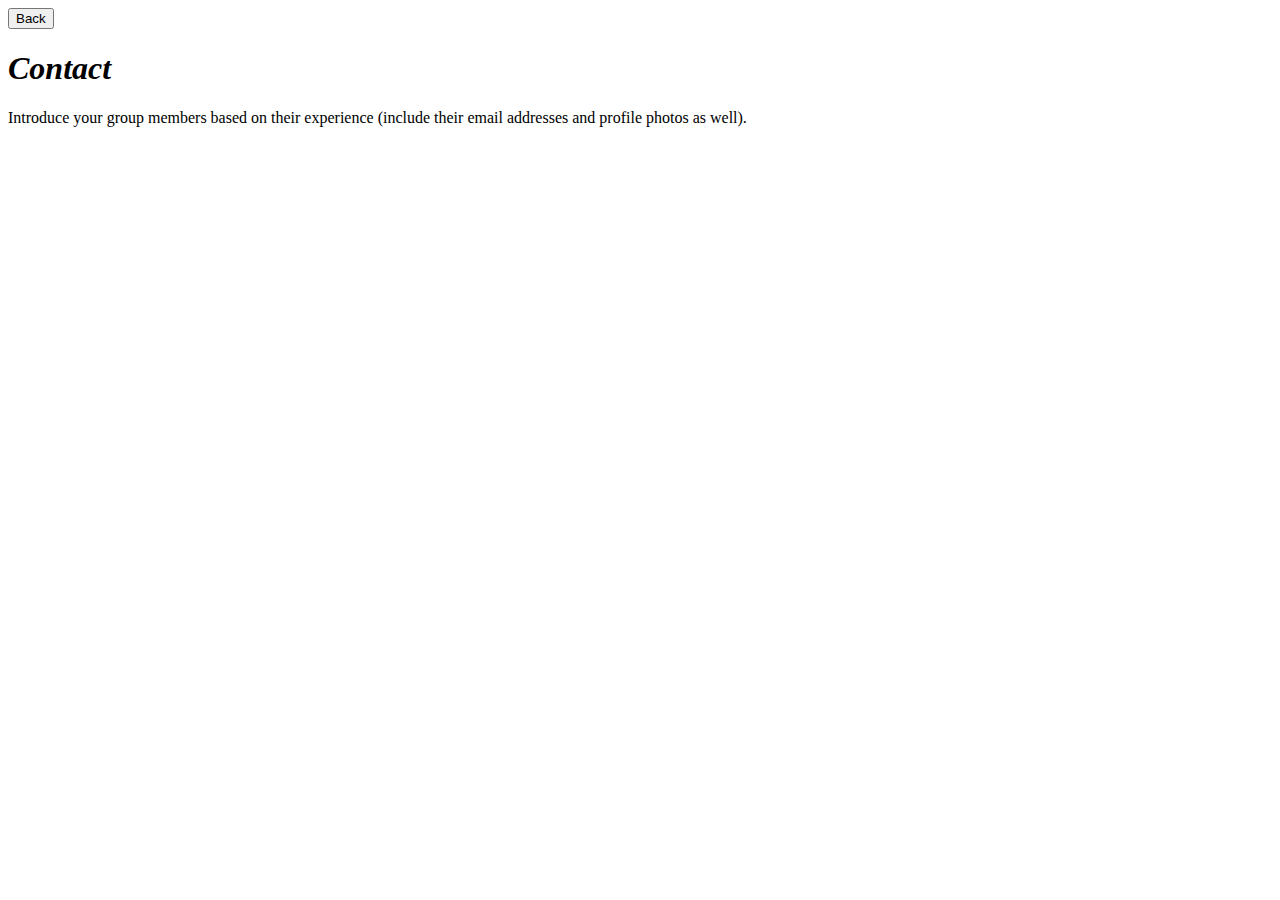
==== Html/contact.html @ 83ac91ac "this is the base of our final sorting project" ====
<!DOCTYPE html>
<html lang="en">
<head>
    <meta charset="UTF-8">
    <meta name="viewport" content="width=device-width, initial-scale=1.0">
    <title>Contact</title>
    <link rel="stylesheet" href="../css/style.css">
</head>
<body>
    <button id="back" onclick="goBackToMain()" >Back</button>
    <div id="page">
        <h1 id="header"><em>Contact</em></h1> </div>
        <p>Introduce your group members based on their experience (include their email addresses and profile
            photos as well).</p>
    
</body>
<script>  function goBackToMain() 
    {
      window.open("../html/mainPage.html")    
    }
</script>
</html>
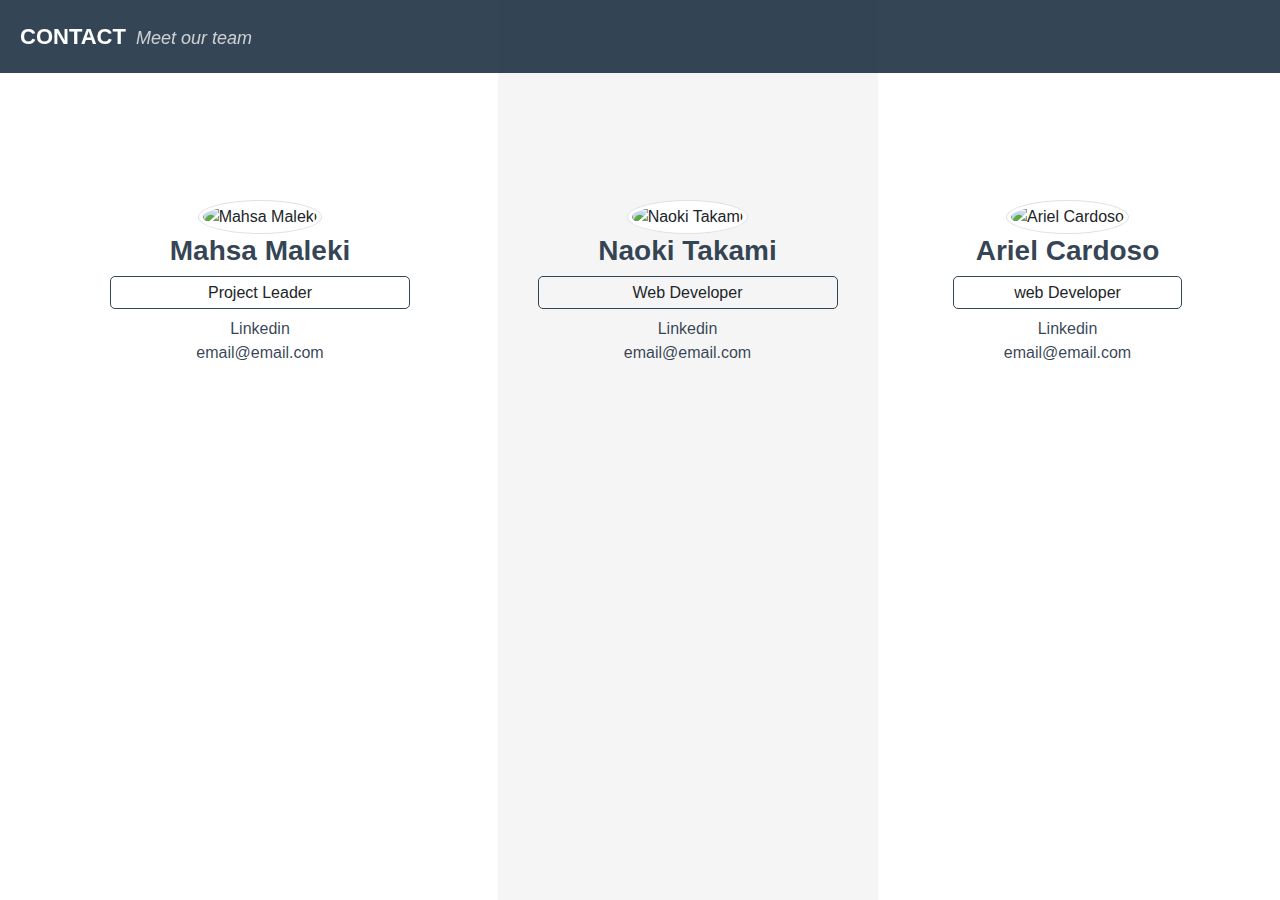
==== commit 9fd289b1: "Changes on contact page" ====
--- a/Html/contact.html
+++ b/Html/contact.html
@@ -4,19 +4,130 @@
     <meta charset="UTF-8">
     <meta name="viewport" content="width=device-width, initial-scale=1.0">
     <title>Contact</title>
+    <link rel="stylesheet" href="https://stackpath.bootstrapcdn.com/bootstrap/4.4.1/css/bootstrap.min.css" integrity="sha384-Vkoo8x4CGsO3+Hhxv8T/Q5PaXtkKtu6ug5TOeNV6gBiFeWPGFN9MuhOf23Q9Ifjh" crossorigin="anonymous">
+    <link rel="stylesheet" href="https://use.fontawesome.com/releases/v5.13.0/css/all.css" integrity="sha384-Bfad6CLCknfcloXFOyFnlgtENryhrpZCe29RTifKEixXQZ38WheV+i/6YWSzkz3V" crossorigin="anonymous">
     <link rel="stylesheet" href="../css/style.css">
+    <style>
+        body{
+            background-color: #fff;
+        }
+        a {
+            color: rgba(24, 43, 61, 0.877);
+        }
+        a:hover {
+            color: #3482cc;
+        }
+        header {
+            position: fixed;
+            z-index: 1000;
+            top: 0;
+            left: 0;
+            right: 0;
+            background: rgba(24, 43, 61, 0.877);
+            display: block;
+            padding: 20px 20px;
+            color: #fff;
+        }
+        header .title {
+            font-weight: 700;
+            color: #fff;
+            font-size: 22px;
+        }
+        header .title span {
+            font-weight: 500;
+            font-style: italic;
+            margin-left: 10px;
+            font-size: 18px;
+            opacity: 0.75;
+        }
+        header a i {
+            color: #fff;
+            background: transparent !important;
+            font-size: 24px;
+            margin-top: 4px;
+        }
+        header a i:hover {
+            color: #56a4ec;
+        }
+        h3 {
+            font-weight: 700;
+            color: rgba(24, 43, 61, 0.877);
+        }
+        h6 {
+            border:1px solid rgba(24, 43, 61, 0.877);
+            padding: 6px 0;
+            border-radius: 5px;
+        }
+        i.fab, i.far {
+            color: rgba(24, 43, 61, 0.877);
+        }
+        .img-thumbnail {
+            width: 100%;
+            max-width: 250px;
+            margin-top: 50px;
+        }
+        .container, .row{
+            height: 100vh;
+        }
+        .profile {
+            margin: 0 auto;
+            margin-top: 100px;
+            width: 90%;
+            max-width: 300px;
+            padding: 50px 0;
+        }
+        .bg-silver{
+            background-color: whitesmoke;
+        }
+        @media only screen and (max-width: 500px) {
+            .profile {
+
+                margin-top: auto;
+            }
+        }
+    </style>
 </head>
 <body>
-    <button id="back" onclick="goBackToMain()" >Back</button>
-    <div id="page">
-        <h1 id="header"><em>Contact</em></h1> </div>
-        <p>Introduce your group members based on their experience (include their email addresses and profile
-            photos as well).</p>
+    <header>
+        <a href="mainPage.html" onclick="goBackToMain()" class="float-right" title="Back" >
+            <i class="fas fa-arrow-left"></i>
+        </a>
+        <div class="title">CONTACT<span>Meet our team</span></div>
+    </header>
     
+    <div class="container">
+        <div class="row justify-content-between">
+            <div class="col-12 col-sm-4 text-center">
+                <div class="profile">
+                    <img src="../Images/mahsa.jpg" class="rounded-circle img-thumbnail img-fluid" alt="Mahsa Maleki">
+                    <h3>Mahsa Maleki</h3>
+                    <h6>Project Leader</h6>
+                    <span class="text-left" >
+                        <i class="fab fa-linkedin"></i> <a href="https://www.linkedin.com/in/mahsamaleki088/">Linkedin</a><br>
+                        <i class="far fa-envelope"></i> <a href="mailto:email@email.com">email@email.com</a>
+                    </span>
+                </div>
+            </div>
+            <div class="col-12 col-sm-4 text-center bg-silver">
+                <div class="profile" >
+                    <img src="../Images/naoki.jpg" class="rounded-circle img-thumbnail img-fluid" alt="Naoki Takami">
+                    <h3>Naoki Takami</h3>
+                    <h6>Web Developer</h6>
+                    <i class="fab fa-linkedin"></i> <a href="https://www.linkedin.com/in/naoki-takami/">Linkedin</a><br>
+                    <i class="far fa-envelope"></i> <a href="mailto:email@email.com">email@email.com</a>
+                </div>
+            </div>
+            <div class="col-12 col-md-3 text-center ">
+                <div class="profile">
+                    <img src="../Images/ariel.jpg" class="rounded-circle img-thumbnail img-fluid" alt="Ariel Cardoso">
+                    <h3>Ariel Cardoso</h3>
+                    <h6>web Developer</h6>
+                    <i class="fab fa-linkedin"></i> <a href="https://www.linkedin.com/in/arielcardoso/">Linkedin</a><br>
+                    <i class="far fa-envelope"></i> <a href="mailto:arielvix@gmail.com">email@email.com</a>
+                </div>
+            </div>
+        </div>
+    </div>
+
 </body>
-<script>  function goBackToMain() 
-    {
-      window.open("../html/mainPage.html")    
-    }
-</script>
 </html>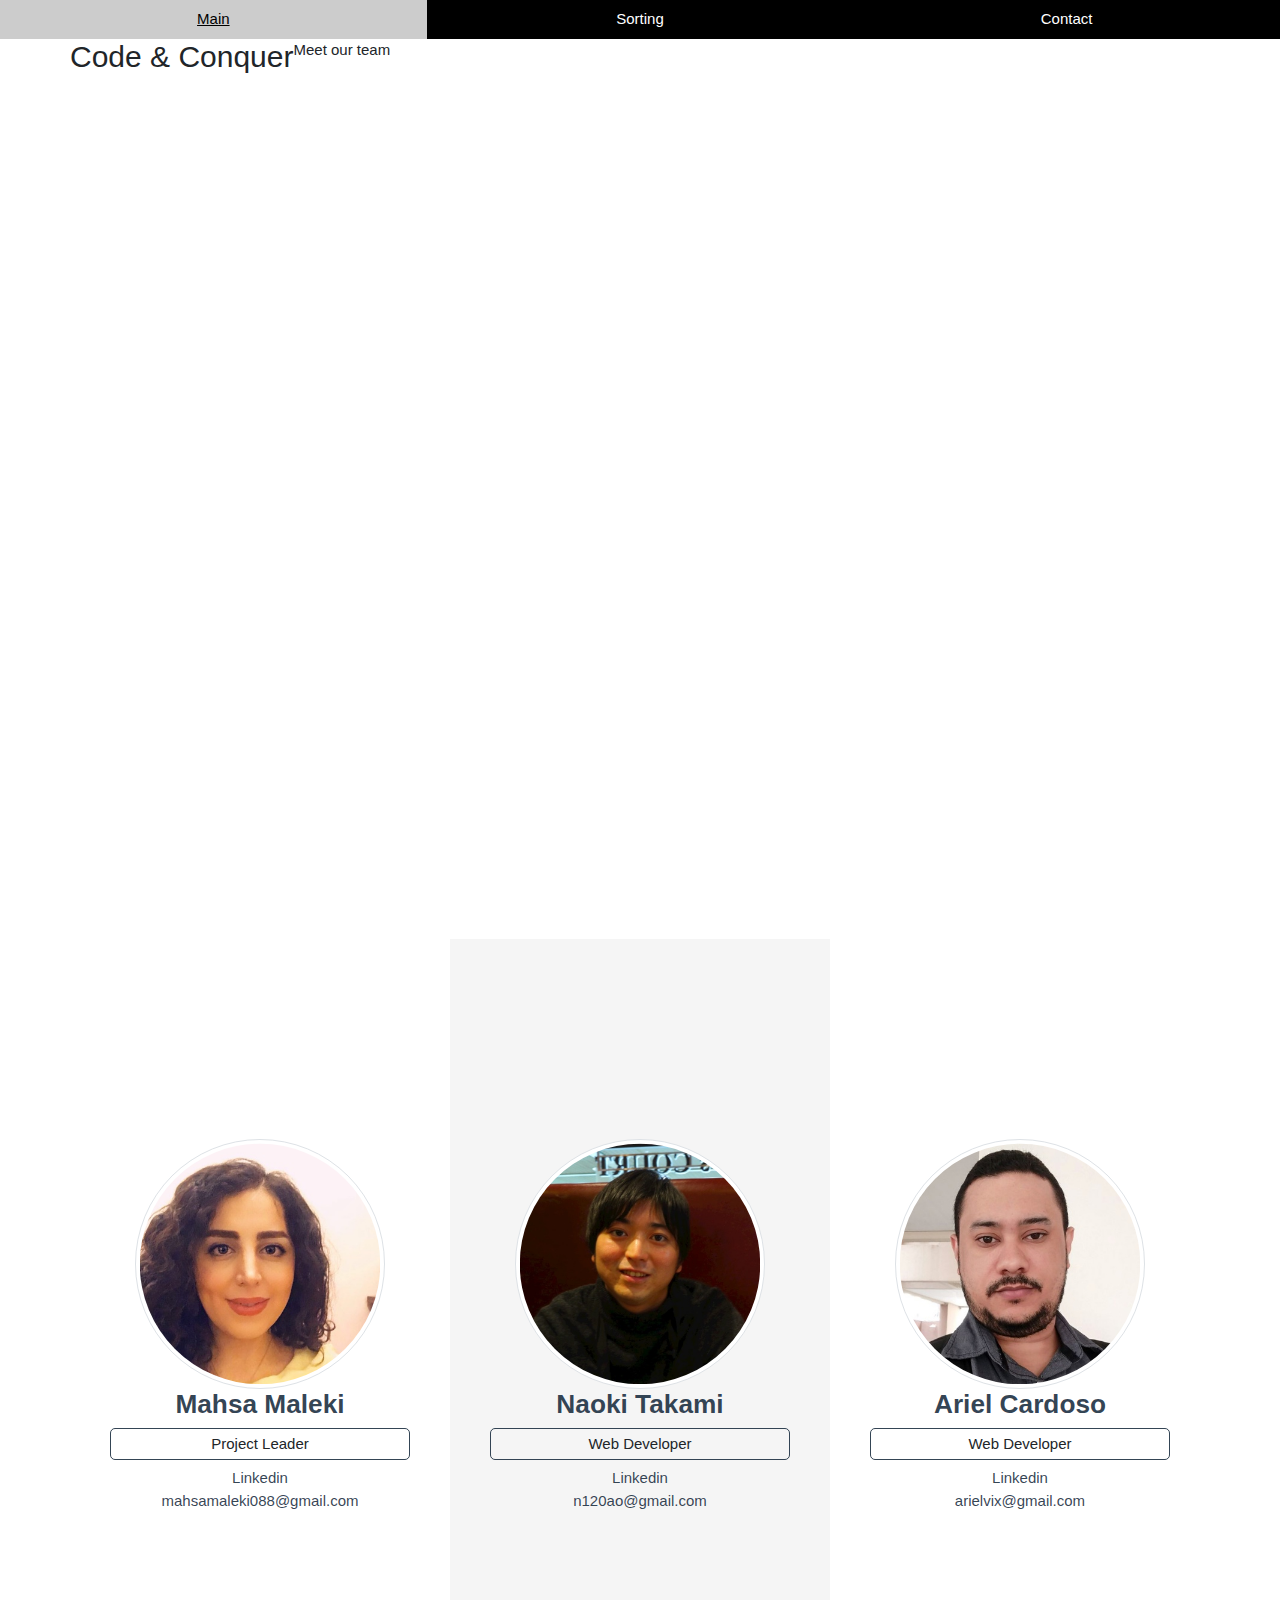
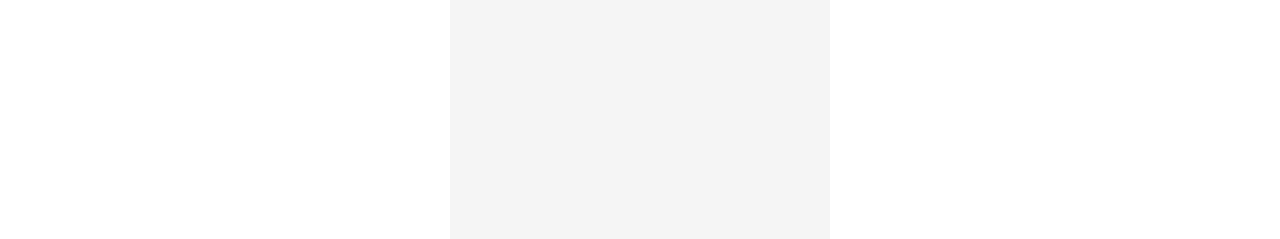
==== commit 3b0da857: "Update menu in all pages" ====
--- a/Html/contact.html
+++ b/Html/contact.html
@@ -4,6 +4,7 @@
     <meta charset="UTF-8">
     <meta name="viewport" content="width=device-width, initial-scale=1.0">
     <title>Contact</title>
+    <link rel="stylesheet" href="https://www.w3schools.com/w3css/4/w3.css">
     <link rel="stylesheet" href="https://stackpath.bootstrapcdn.com/bootstrap/4.4.1/css/bootstrap.min.css" integrity="sha384-Vkoo8x4CGsO3+Hhxv8T/Q5PaXtkKtu6ug5TOeNV6gBiFeWPGFN9MuhOf23Q9Ifjh" crossorigin="anonymous">
     <link rel="stylesheet" href="https://use.fontawesome.com/releases/v5.13.0/css/all.css" integrity="sha384-Bfad6CLCknfcloXFOyFnlgtENryhrpZCe29RTifKEixXQZ38WheV+i/6YWSzkz3V" crossorigin="anonymous">
     <link rel="stylesheet" href="../css/style.css">
@@ -17,17 +18,7 @@
         a:hover {
             color: #3482cc;
         }
-        header {
-            position: fixed;
-            z-index: 1000;
-            top: 0;
-            left: 0;
-            right: 0;
-            background: rgba(24, 43, 61, 0.877);
-            display: block;
-            padding: 20px 20px;
-            color: #fff;
-        }
+
         header .title {
             font-weight: 700;
             color: #fff;
@@ -88,14 +79,29 @@
     </style>
 </head>
 <body>
-    <header>
+    <header class="w3-row w3-black">
+        <div class="w3-col s4">
+            <a href="./index.html" class="w3-button w3-block">Main</a>
+        </div>
+        <div class="w3-col s4">
+            <a href="./sortingPage.html" class="w3-button w3-block ">Sorting</a>
+        </div>
+        <div class="w3-col s4">
+          <a href="./contact.html" class="w3-button w3-block actived">Contact</a>
+        </div>
+    </header>
+    <!-- <header>
         <a href="mainPage.html" onclick="goBackToMain()" class="float-right" title="Back" >
             <i class="fas fa-arrow-left"></i>
         </a>
         <div class="title">CONTACT<span>Meet our team</span></div>
-    </header>
+    </header> -->
     
     <div class="container">
+        <div class="row text-center">
+            <h2>Code & Conquer</h2>
+            <p>Meet our team</p>
+        </div>
         <div class="row justify-content-between">
             <div class="col-12 col-sm-4 text-center">
                 <div class="profile">
@@ -104,7 +110,7 @@
                     <h6>Project Leader</h6>
                     <span class="text-left" >
                         <i class="fab fa-linkedin"></i> <a href="https://www.linkedin.com/in/mahsamaleki088/">Linkedin</a><br>
-                        <i class="far fa-envelope"></i> <a href="mailto:email@email.com">email@email.com</a>
+                        <i class="far fa-envelope"></i> <a href="mailto:mahsamaleki088@gmail.com">mahsamaleki088@gmail.com</a>
                     </span>
                 </div>
             </div>
@@ -114,16 +120,16 @@
                     <h3>Naoki Takami</h3>
                     <h6>Web Developer</h6>
                     <i class="fab fa-linkedin"></i> <a href="https://www.linkedin.com/in/naoki-takami/">Linkedin</a><br>
-                    <i class="far fa-envelope"></i> <a href="mailto:email@email.com">email@email.com</a>
+                    <i class="far fa-envelope"></i> <a href="mailto:n120ao@gmail.com">n120ao@gmail.com</a>
                 </div>
             </div>
-            <div class="col-12 col-md-3 text-center ">
+            <div class="col-12 col-md-4 text-center ">
                 <div class="profile">
                     <img src="../Images/ariel.jpg" class="rounded-circle img-thumbnail img-fluid" alt="Ariel Cardoso">
                     <h3>Ariel Cardoso</h3>
-                    <h6>web Developer</h6>
+                    <h6>Web Developer</h6>
                     <i class="fab fa-linkedin"></i> <a href="https://www.linkedin.com/in/arielcardoso/">Linkedin</a><br>
-                    <i class="far fa-envelope"></i> <a href="mailto:arielvix@gmail.com">email@email.com</a>
+                    <i class="far fa-envelope"></i> <a href="mailto:arielvix@gmail.com">arielvix@gmail.com</a>
                 </div>
             </div>
         </div>
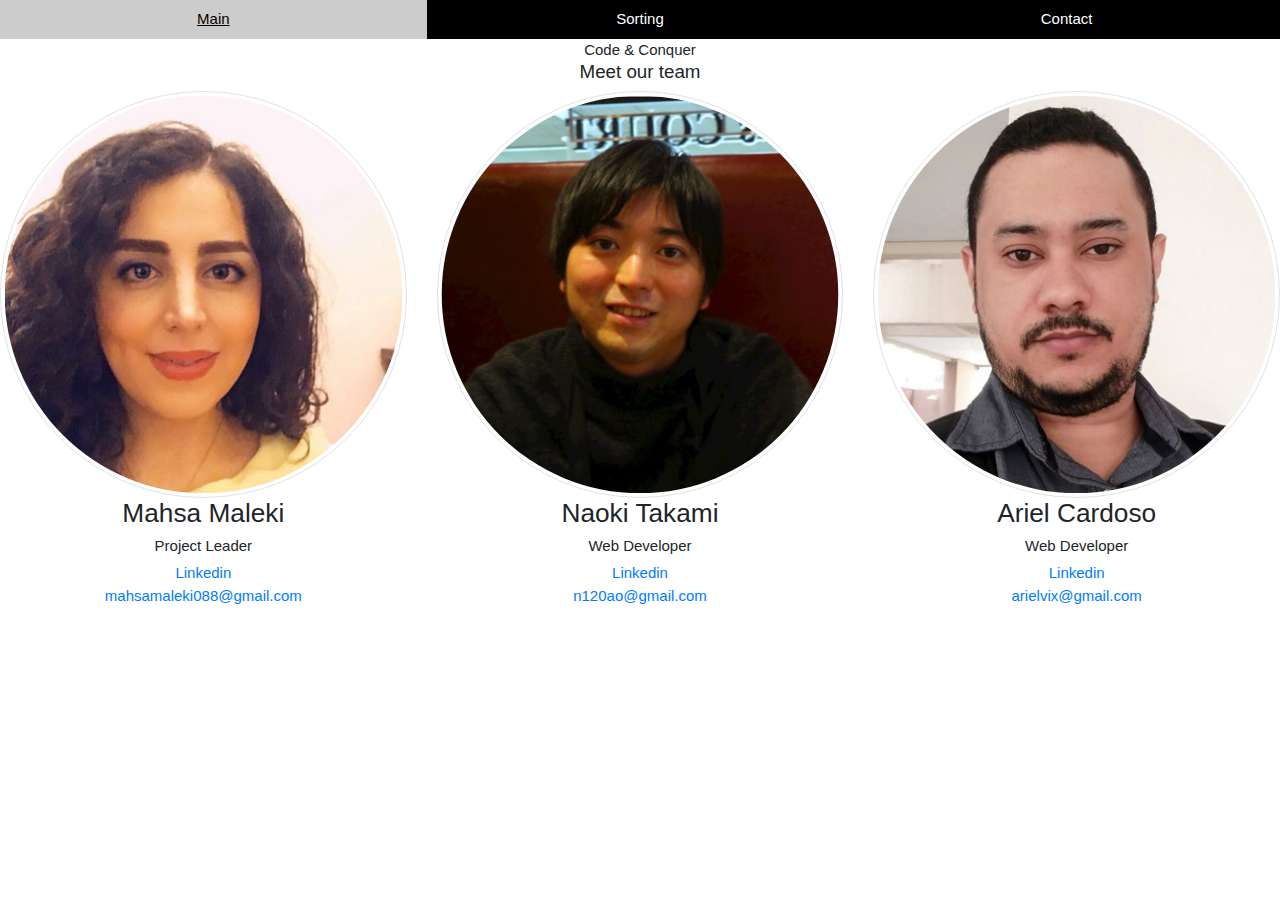
==== commit b3f6613d: "Add favicon into all pages" ====
--- a/Html/contact.html
+++ b/Html/contact.html
@@ -3,82 +3,14 @@
 <head>
     <meta charset="UTF-8">
     <meta name="viewport" content="width=device-width, initial-scale=1.0">
+    <link rel="icon" type="image/png" href="../Images/favicon.png">
     <title>Contact</title>
     <link rel="stylesheet" href="https://www.w3schools.com/w3css/4/w3.css">
     <link rel="stylesheet" href="https://stackpath.bootstrapcdn.com/bootstrap/4.4.1/css/bootstrap.min.css" integrity="sha384-Vkoo8x4CGsO3+Hhxv8T/Q5PaXtkKtu6ug5TOeNV6gBiFeWPGFN9MuhOf23Q9Ifjh" crossorigin="anonymous">
     <link rel="stylesheet" href="https://use.fontawesome.com/releases/v5.13.0/css/all.css" integrity="sha384-Bfad6CLCknfcloXFOyFnlgtENryhrpZCe29RTifKEixXQZ38WheV+i/6YWSzkz3V" crossorigin="anonymous">
     <link rel="stylesheet" href="../css/style.css">
-    <style>
-        body{
-            background-color: #fff;
-        }
-        a {
-            color: rgba(24, 43, 61, 0.877);
-        }
-        a:hover {
-            color: #3482cc;
-        }
-
-        header .title {
-            font-weight: 700;
-            color: #fff;
-            font-size: 22px;
-        }
-        header .title span {
-            font-weight: 500;
-            font-style: italic;
-            margin-left: 10px;
-            font-size: 18px;
-            opacity: 0.75;
-        }
-        header a i {
-            color: #fff;
-            background: transparent !important;
-            font-size: 24px;
-            margin-top: 4px;
-        }
-        header a i:hover {
-            color: #56a4ec;
-        }
-        h3 {
-            font-weight: 700;
-            color: rgba(24, 43, 61, 0.877);
-        }
-        h6 {
-            border:1px solid rgba(24, 43, 61, 0.877);
-            padding: 6px 0;
-            border-radius: 5px;
-        }
-        i.fab, i.far {
-            color: rgba(24, 43, 61, 0.877);
-        }
-        .img-thumbnail {
-            width: 100%;
-            max-width: 250px;
-            margin-top: 50px;
-        }
-        .container, .row{
-            height: 100vh;
-        }
-        .profile {
-            margin: 0 auto;
-            margin-top: 100px;
-            width: 90%;
-            max-width: 300px;
-            padding: 50px 0;
-        }
-        .bg-silver{
-            background-color: whitesmoke;
-        }
-        @media only screen and (max-width: 500px) {
-            .profile {
-
-                margin-top: auto;
-            }
-        }
-    </style>
 </head>
-<body>
+<body class="contact">
     <header class="w3-row w3-black">
         <div class="w3-col s4">
             <a href="./index.html" class="w3-button w3-block">Main</a>
@@ -89,20 +21,16 @@
         <div class="w3-col s4">
           <a href="./contact.html" class="w3-button w3-block actived">Contact</a>
         </div>
-    </header>
-    <!-- <header>
-        <a href="mainPage.html" onclick="goBackToMain()" class="float-right" title="Back" >
-            <i class="fas fa-arrow-left"></i>
-        </a>
-        <div class="title">CONTACT<span>Meet our team</span></div>
-    </header> -->
+    </header
     
     <div class="container">
-        <div class="row text-center">
-            <h2>Code & Conquer</h2>
-            <p>Meet our team</p>
-        </div>
         <div class="row justify-content-between">
+            <div class="col-12 text-center">
+                <div class="col-12 team-title">
+                    <div class="title">Code & Conquer</div>
+                    <h5>Meet our team</h5>
+                </div>
+            </div>
             <div class="col-12 col-sm-4 text-center">
                 <div class="profile">
                     <img src="../Images/mahsa.jpg" class="rounded-circle img-thumbnail img-fluid" alt="Mahsa Maleki">
